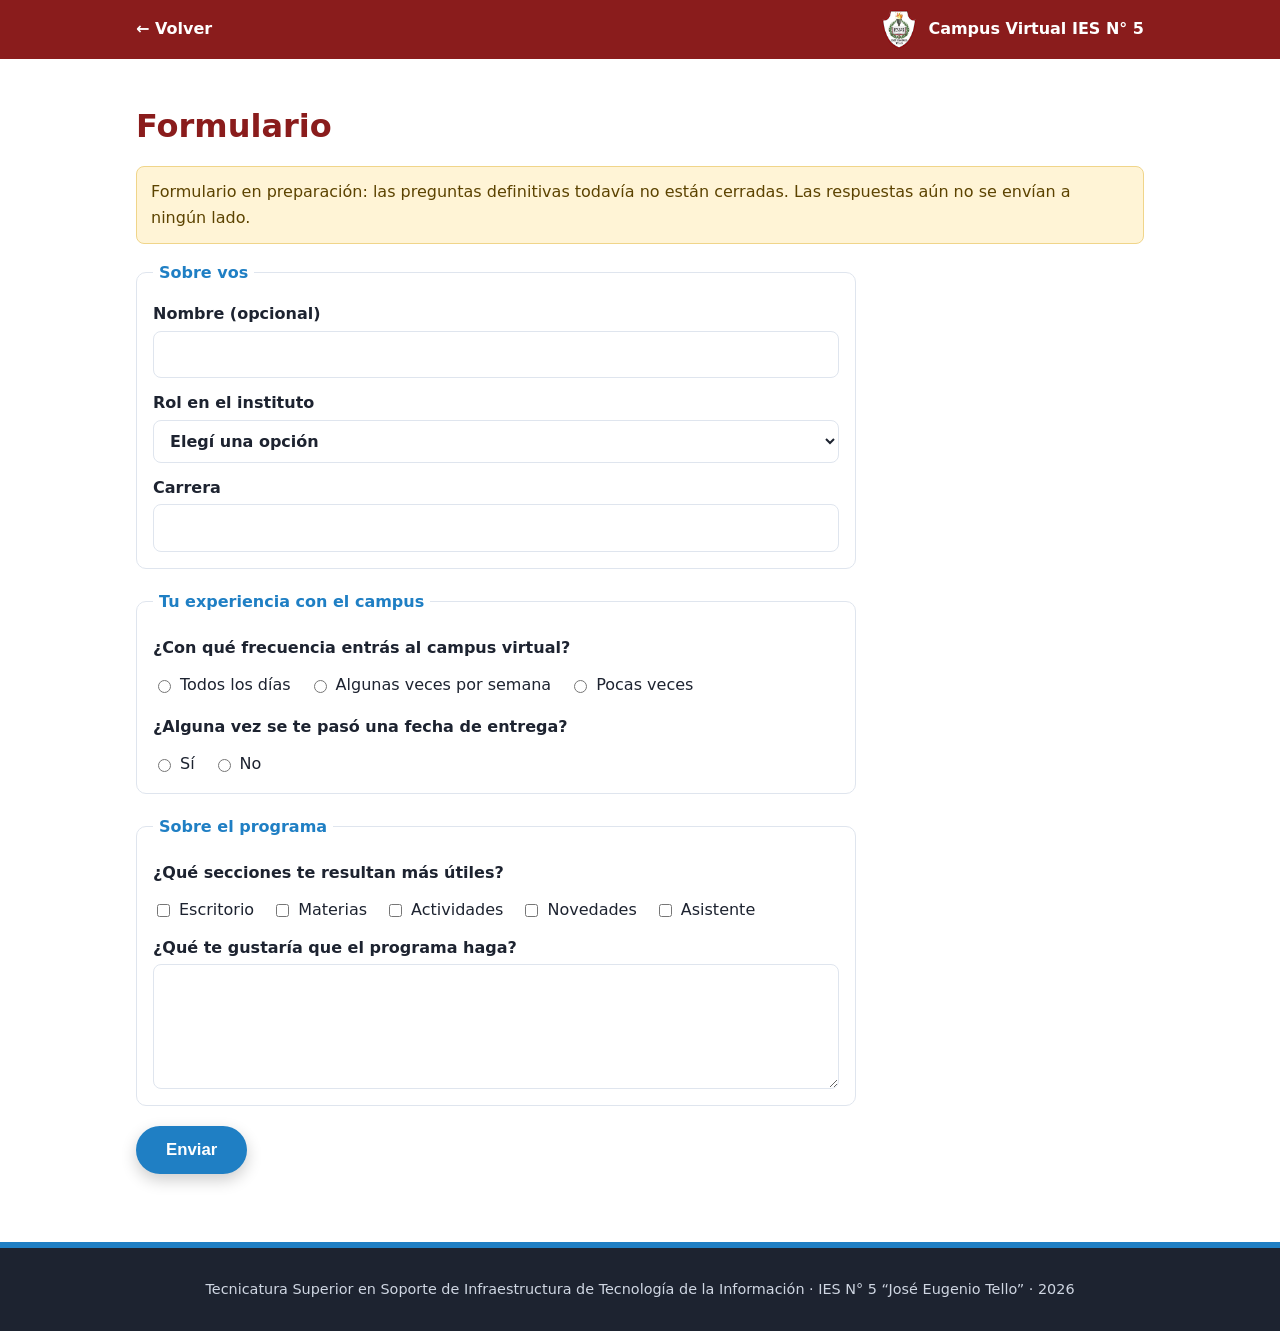
==== formulario.html @ 317dac7a "Página informativa del proyecto Campus Virtual IES N° 5 Co-Authored-By: Claude Opus 5.5 <noreply@ant" ====
<!doctype html>
<html lang="es">
<head>
<meta charset="utf-8">
<meta name="viewport" content="width=device-width, initial-scale=1">
<title>Formulario — Campus Virtual IES N° 5</title>
<link rel="icon" href="escudo_ies5.png">
<link rel="stylesheet" href="estilos.css">
</head>
<body class="pagina-form">

<header class="barra">
  <div class="contenedor barra__inner">
    <a href="index.html" class="barra__volver">← Volver</a>
    <img src="escudo_ies5.png" alt="Escudo IES N° 5" class="barra__escudo">
    <span class="barra__titulo">Campus Virtual IES N° 5</span>
  </div>
</header>

<main class="contenedor seccion">
  <h1 class="form-titulo">Formulario</h1>
  <p class="aviso">Formulario en preparación: las preguntas definitivas todavía no están cerradas. Las respuestas aún no se envían a ningún lado.</p>

  <!--
    Para conectarlo más adelante:
    - Google Forms: reemplazar este <form> por el <iframe> que da Google ("Enviar" → icono < >).
    - Otro servicio (Formspree, etc.): poner su dirección en action="" y method="post".
  -->
  <form id="formulario" class="form" action="" method="post" novalidate>
    <fieldset>
      <legend>Sobre vos</legend>
      <label>Nombre (opcional)
        <input type="text" name="nombre" autocomplete="name">
      </label>
      <label>Rol en el instituto
        <select name="rol" required>
          <option value="">Elegí una opción</option>
          <option>Estudiante</option>
          <option>Docente</option>
          <option>Administración</option>
          <option>Otro</option>
        </select>
      </label>
      <label>Carrera
        <input type="text" name="carrera">
      </label>
    </fieldset>

    <fieldset>
      <legend>Tu experiencia con el campus</legend>
      <p class="pregunta">¿Con qué frecuencia entrás al campus virtual?</p>
      <div class="opciones">
        <label><input type="radio" name="frecuencia" value="diario"> Todos los días</label>
        <label><input type="radio" name="frecuencia" value="semanal"> Algunas veces por semana</label>
        <label><input type="radio" name="frecuencia" value="poco"> Pocas veces</label>
      </div>
      <p class="pregunta">¿Alguna vez se te pasó una fecha de entrega?</p>
      <div class="opciones">
        <label><input type="radio" name="vencimiento" value="si"> Sí</label>
        <label><input type="radio" name="vencimiento" value="no"> No</label>
      </div>
    </fieldset>

    <fieldset>
      <legend>Sobre el programa</legend>
      <p class="pregunta">¿Qué secciones te resultan más útiles?</p>
      <div class="opciones">
        <label><input type="checkbox" name="secciones" value="escritorio"> Escritorio</label>
        <label><input type="checkbox" name="secciones" value="materias"> Materias</label>
        <label><input type="checkbox" name="secciones" value="actividades"> Actividades</label>
        <label><input type="checkbox" name="secciones" value="novedades"> Novedades</label>
        <label><input type="checkbox" name="secciones" value="asistente"> Asistente</label>
      </div>
      <label>¿Qué te gustaría que el programa haga?
        <textarea name="sugerencias" rows="4"></textarea>
      </label>
    </fieldset>

    <button type="submit" class="boton">Enviar</button>
    <p id="estado" class="estado" role="status"></p>
  </form>
</main>

<footer class="pie">
  <div class="contenedor">
    <p>Tecnicatura Superior en Soporte de Infraestructura de Tecnología de la Información · IES N° 5 “José Eugenio Tello” · 2026</p>
  </div>
</footer>

<script>
  // Mientras el formulario no esté conectado a un servicio, solo se avisa al usuario.
  document.getElementById("formulario").addEventListener("submit", function (e) {
    if (this.getAttribute("action")) return;
    e.preventDefault();
    document.getElementById("estado").textContent =
      "¡Gracias! El formulario todavía está en preparación, así que esta respuesta no se guardó.";
  });
</script>
</body>
</html>
---- estilos.css ----
:root {
  --bordo: #8a1c1c;
  --bordo-osc: #6a1414;
  --azul: #1f7fc4;
  --azul-osc: #155f95;
  --texto: #1d2330;
  --suave: #5a6375;
  --fondo: #ffffff;
  --franja: #f3f6fa;
  --tarjeta: #ffffff;
  --borde: #dfe5ee;
}
@media (prefers-color-scheme: dark) {
  :root {
    --texto: #e9edf3;
    --suave: #a9b3c3;
    --fondo: #12161d;
    --franja: #1a2029;
    --tarjeta: #212835;
    --borde: #2f3846;
    --azul: #5aaee8;
  }
}

* { box-sizing: border-box; }
html { scroll-behavior: smooth; }
body {
  margin: 0;
  font-family: "Segoe UI", system-ui, -apple-system, Roboto, Arial, sans-serif;
  color: var(--texto);
  background: var(--fondo);
  line-height: 1.6;
}
.contenedor { max-width: 1040px; margin: 0 auto; padding: 0 16px; }
h1, h2, h3 { line-height: 1.2; }
h2 { font-size: 1.7rem; margin: 0 0 1rem; color: var(--bordo); }
@media (prefers-color-scheme: dark) { h2 { color: #e27a7a; } }
h3 { margin: 0 0 .4rem; font-size: 1.1rem; }

/* Portada */
.hero {
  background: linear-gradient(160deg, var(--bordo-osc), var(--bordo) 55%, #a52a2a);
  color: #fff;
  text-align: center;
  padding: 48px 0 56px;
  border-bottom: 10px solid #1f7fc4;
}
.hero__escudo { width: 110px; height: auto; filter: drop-shadow(0 4px 10px rgba(0,0,0,.35)); }
.hero__inst { margin: 12px 0 0; font-size: .95rem; opacity: .9; letter-spacing: .02em; }
.hero h1 { font-size: clamp(2rem, 6vw, 3.2rem); margin: 10px 0 12px; }
.hero h1 span { font-weight: 400; opacity: .92; }
.hero__lead { max-width: 640px; margin: 0 auto 26px; font-size: 1.15rem; }
.hero__nota { margin: 12px 0 0; font-size: .9rem; opacity: .85; }

.boton {
  display: inline-block;
  background: #1f7fc4;
  color: #fff;
  font-weight: 700;
  font-size: 1.05rem;
  padding: 14px 30px;
  border-radius: 999px;
  border: 0;
  text-decoration: none;
  cursor: pointer;
  box-shadow: 0 6px 16px rgba(0,0,0,.2);
  transition: transform .15s, background .15s;
}
.boton:hover { background: #155f95; transform: translateY(-2px); }
.boton:focus-visible { outline: 3px solid #ffd54a; outline-offset: 3px; }

.seccion { padding: 48px 16px; }
.franja { background: var(--franja); padding: 48px 0; }
.destacado {
  font-weight: 700; font-size: 1.2rem; color: var(--azul);
  border-left: 4px solid var(--azul); padding-left: 14px;
}

.grilla { display: grid; gap: 16px; }
.grilla--3 { grid-template-columns: repeat(auto-fit, minmax(220px, 1fr)); }
.tarjeta {
  background: var(--tarjeta);
  border: 1px solid var(--borde);
  border-top: 4px solid var(--bordo);
  border-radius: 10px;
  padding: 18px;
}
.tarjeta p { margin: 0; color: var(--suave); }

.pasos { counter-reset: paso; list-style: none; padding: 0; margin: 0; display: grid; gap: 14px; }
.pasos li { counter-increment: paso; position: relative; padding: 14px 16px 14px 64px; background: var(--franja); border-radius: 10px; }
.pasos li::before {
  content: counter(paso);
  position: absolute; left: 14px; top: 50%; transform: translateY(-50%);
  width: 36px; height: 36px; border-radius: 50%;
  background: var(--bordo); color: #fff; font-weight: 700;
  display: grid; place-items: center;
}

.lista-check { list-style: none; padding: 0; margin: 0; display: grid; gap: 10px; }
.lista-check li { padding-left: 30px; position: relative; }
.lista-check li::before { content: "✔"; position: absolute; left: 0; color: var(--azul); font-weight: 700; }

.cierre { text-align: center; }

.pie { background: #1d2330; color: #cfd6e2; text-align: center; padding: 26px 0; font-size: .9rem; border-top: 6px solid #1f7fc4; }
.pie p { margin: 4px 0; }

/* Formulario */
.barra { background: var(--bordo); color: #fff; }
.barra__inner { display: flex; align-items: center; gap: 12px; padding: 10px 16px; }
.barra__escudo { width: 34px; height: auto; }
.barra__titulo { font-weight: 700; }
.barra__volver { color: #fff; text-decoration: none; margin-right: auto; font-weight: 600; }
.form-titulo { color: var(--bordo); margin-top: 0; }
.aviso {
  background: #fff4d6; color: #5c4300; border: 1px solid #f0d58a;
  padding: 12px 14px; border-radius: 8px;
}
.form { display: grid; gap: 20px; max-width: 720px; }
fieldset { border: 1px solid var(--borde); border-radius: 10px; padding: 16px; margin: 0; display: grid; gap: 12px; background: var(--tarjeta); }
legend { font-weight: 700; padding: 0 6px; color: var(--azul); }
label { display: grid; gap: 4px; font-weight: 600; }
.opciones { display: flex; flex-wrap: wrap; gap: 8px 18px; }
.opciones label { display: flex; align-items: center; gap: 6px; font-weight: 400; }
.pregunta { margin: 4px 0 0; font-weight: 600; }
input[type="text"], select, textarea {
  font: inherit; padding: 10px 12px; border: 1px solid var(--borde); border-radius: 8px;
  background: var(--fondo); color: var(--texto); width: 100%;
}
.form .boton { justify-self: start; }
.estado { font-weight: 600; color: var(--azul); margin: 0; }
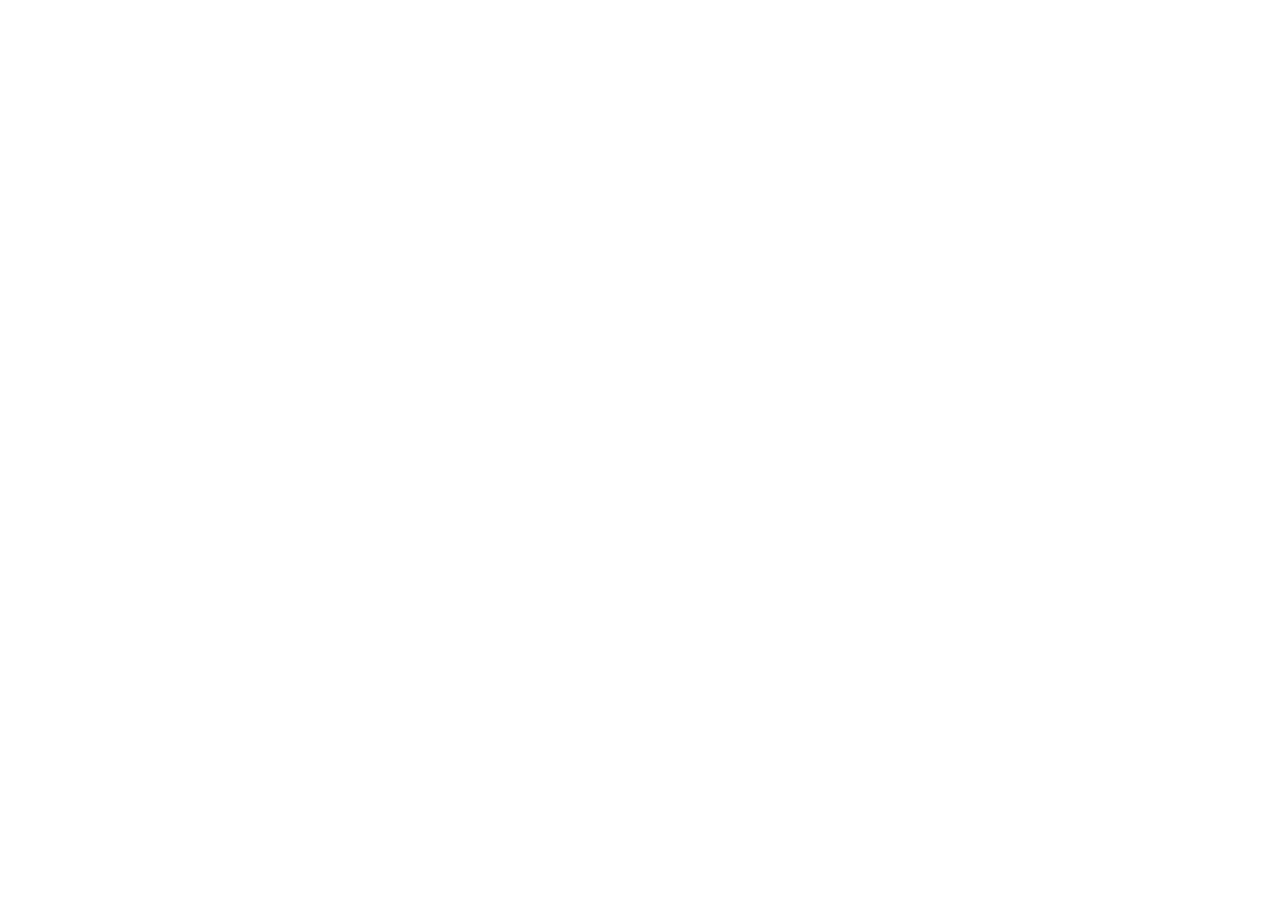
==== commit 139fa47b: "Contenido del trifolio, guía didáctica y formulario de Google Forms - Agrega a la página el contenid" ====
--- a/formulario.html
+++ b/formulario.html
@@ -3,98 +3,35 @@
 <head>
 <meta charset="utf-8">
 <meta name="viewport" content="width=device-width, initial-scale=1">
-<title>Formulario — Campus Virtual IES N° 5</title>
+<title>Formulario — Campus Virtual IES N°&nbsp;5</title>
+<!--
+  Los botones "Completar el formulario" llevan a esta página, que abre el formulario de Google Forms.
+  El formulario se abre directo (no dentro de la página) porque guarda el correo de forma automática,
+  y para eso Google pide iniciar sesión, cosa que no funciona dentro de un recuadro.
+  Para cambiar de formulario, reemplazar el link en los tres lugares de este archivo.
+-->
+<meta http-equiv="refresh" content="0; url=https://docs.google.com/forms/d/e/1FAIpQLSff4-iwIFaaiEsIMyOROQ0C3b_1ErRvsZPxDGBJff3dT7zqkQ/viewform">
+<script>
+  // replace: así el botón "atrás" del celular vuelve a la página del proyecto y no a esta.
+  location.replace("https://docs.google.com/forms/d/e/1FAIpQLSff4-iwIFaaiEsIMyOROQ0C3b_1ErRvsZPxDGBJff3dT7zqkQ/viewform");
+</script>
 <link rel="icon" href="escudo_ies5.png">
 <link rel="stylesheet" href="estilos.css">
 </head>
-<body class="pagina-form">
+<body>
 
 <header class="barra">
   <div class="contenedor barra__inner">
     <a href="index.html" class="barra__volver">← Volver</a>
-    <img src="escudo_ies5.png" alt="Escudo IES N° 5" class="barra__escudo">
-    <span class="barra__titulo">Campus Virtual IES N° 5</span>
+    <img src="escudo_ies5.png" alt="Escudo IES N°&nbsp;5" class="barra__escudo">
+    <span class="barra__titulo">Campus Virtual IES N°&nbsp;5</span>
   </div>
 </header>
 
 <main class="contenedor seccion">
-  <h1 class="form-titulo">Formulario</h1>
-  <p class="aviso">Formulario en preparación: las preguntas definitivas todavía no están cerradas. Las respuestas aún no se envían a ningún lado.</p>
-
-  <!--
-    Para conectarlo más adelante:
-    - Google Forms: reemplazar este <form> por el <iframe> que da Google ("Enviar" → icono < >).
-    - Otro servicio (Formspree, etc.): poner su dirección en action="" y method="post".
-  -->
-  <form id="formulario" class="form" action="" method="post" novalidate>
-    <fieldset>
-      <legend>Sobre vos</legend>
-      <label>Nombre (opcional)
-        <input type="text" name="nombre" autocomplete="name">
-      </label>
-      <label>Rol en el instituto
-        <select name="rol" required>
-          <option value="">Elegí una opción</option>
-          <option>Estudiante</option>
-          <option>Docente</option>
-          <option>Administración</option>
-          <option>Otro</option>
-        </select>
-      </label>
-      <label>Carrera
-        <input type="text" name="carrera">
-      </label>
-    </fieldset>
-
-    <fieldset>
-      <legend>Tu experiencia con el campus</legend>
-      <p class="pregunta">¿Con qué frecuencia entrás al campus virtual?</p>
-      <div class="opciones">
-        <label><input type="radio" name="frecuencia" value="diario"> Todos los días</label>
-        <label><input type="radio" name="frecuencia" value="semanal"> Algunas veces por semana</label>
-        <label><input type="radio" name="frecuencia" value="poco"> Pocas veces</label>
-      </div>
-      <p class="pregunta">¿Alguna vez se te pasó una fecha de entrega?</p>
-      <div class="opciones">
-        <label><input type="radio" name="vencimiento" value="si"> Sí</label>
-        <label><input type="radio" name="vencimiento" value="no"> No</label>
-      </div>
-    </fieldset>
-
-    <fieldset>
-      <legend>Sobre el programa</legend>
-      <p class="pregunta">¿Qué secciones te resultan más útiles?</p>
-      <div class="opciones">
-        <label><input type="checkbox" name="secciones" value="escritorio"> Escritorio</label>
-        <label><input type="checkbox" name="secciones" value="materias"> Materias</label>
-        <label><input type="checkbox" name="secciones" value="actividades"> Actividades</label>
-        <label><input type="checkbox" name="secciones" value="novedades"> Novedades</label>
-        <label><input type="checkbox" name="secciones" value="asistente"> Asistente</label>
-      </div>
-      <label>¿Qué te gustaría que el programa haga?
-        <textarea name="sugerencias" rows="4"></textarea>
-      </label>
-    </fieldset>
-
-    <button type="submit" class="boton">Enviar</button>
-    <p id="estado" class="estado" role="status"></p>
-  </form>
+  <h1 class="form-titulo">Abriendo el formulario…</h1>
+  <p>Si no se abre solo, <a href="https://docs.google.com/forms/d/e/1FAIpQLSff4-iwIFaaiEsIMyOROQ0C3b_1ErRvsZPxDGBJff3dT7zqkQ/viewform">tocá acá para ir al formulario</a>.</p>
 </main>
 
-<footer class="pie">
-  <div class="contenedor">
-    <p>Tecnicatura Superior en Soporte de Infraestructura de Tecnología de la Información · IES N° 5 “José Eugenio Tello” · 2026</p>
-  </div>
-</footer>
-
-<script>
-  // Mientras el formulario no esté conectado a un servicio, solo se avisa al usuario.
-  document.getElementById("formulario").addEventListener("submit", function (e) {
-    if (this.getAttribute("action")) return;
-    e.preventDefault();
-    document.getElementById("estado").textContent =
-      "¡Gracias! El formulario todavía está en preparación, así que esta respuesta no se guardó.";
-  });
-</script>
 </body>
 </html>
--- a/estilos.css
+++ b/estilos.css
@@ -77,7 +77,7 @@
 }
 
 .grilla { display: grid; gap: 16px; }
-.grilla--3 { grid-template-columns: repeat(auto-fit, minmax(220px, 1fr)); }
+.grilla--3 { grid-template-columns: repeat(auto-fit, minmax(max(220px, calc((100% - 32px) / 3)), 1fr)); }
 .tarjeta {
   background: var(--tarjeta);
   border: 1px solid var(--borde);
@@ -102,6 +102,61 @@
 .lista-check li::before { content: "✔"; position: absolute; left: 0; color: var(--azul); font-weight: 700; }
 
 .cierre { text-align: center; }
+.cierre__nota { margin: 14px 0 0; font-size: .9rem; color: var(--suave); }
+
+img { max-width: 100%; height: auto; }
+
+.etiqueta {
+  margin: 0 0 4px; font-size: .8rem; font-weight: 700;
+  letter-spacing: .12em; text-transform: uppercase; color: var(--azul-osc);
+}
+@media (prefers-color-scheme: dark) { .etiqueta { color: var(--azul); } }
+.subtitulo { font-size: 1.3rem; margin: 2.2rem 0 1rem; }
+
+.dos-col { display: grid; gap: 28px; align-items: center; }
+.dos-col--arriba { align-items: start; }
+@media (min-width: 760px) { .dos-col { grid-template-columns: 1fr 1fr; gap: 40px; } }
+
+.ilustracion { margin: 0; background: #fff; border: 1px solid var(--borde); border-radius: 14px; overflow: hidden; }
+.ilustracion img { display: block; width: 100%; }
+.ilustracion--ancha { max-width: 640px; margin: 28px auto 0; }
+
+.cita {
+  margin: 24px 0 0; padding: 16px 20px;
+  background: var(--tarjeta); border-left: 4px solid var(--bordo); border-radius: 0 10px 10px 0;
+  font-size: 1.15rem; font-style: italic;
+}
+.cita p { margin: 0; }
+
+.cifras { display: grid; grid-template-columns: repeat(3, 1fr); gap: 10px; }
+.cifra { background: var(--franja); border-radius: 12px; padding: 16px 8px; text-align: center; }
+.cifra strong { display: block; font-size: clamp(1.6rem, 7vw, 2.4rem); line-height: 1.1; color: var(--bordo); }
+.cifra span { display: block; margin-top: 6px; font-size: .85rem; line-height: 1.3; color: var(--suave); }
+@media (prefers-color-scheme: dark) { .cifra strong { color: #e27a7a; } }
+
+.insignia {
+  display: inline-block; vertical-align: middle; margin-left: 4px; padding: 2px 9px;
+  background: #1f7fc4; color: #fff; border-radius: 999px;
+  font-size: .7rem; font-weight: 700; letter-spacing: .06em; text-transform: uppercase;
+}
+
+.lista-punto { list-style: none; padding: 0; margin: 0; display: grid; gap: 10px; }
+.lista-punto li { padding-left: 24px; position: relative; }
+.lista-punto li::before {
+  content: ""; position: absolute; left: 3px; top: .55em;
+  width: 10px; height: 10px; border-radius: 50%; background: var(--azul);
+}
+
+.requisitos {
+  background: var(--franja); border-left: 6px solid var(--azul);
+  border-radius: 10px; padding: 20px;
+}
+.requisitos p { margin: 0; font-weight: 600; }
+
+.guia { text-align: center; }
+.guia p { max-width: 560px; margin: 0 auto 22px; }
+.boton--sec { background: transparent; color: var(--azul); border: 2px solid var(--azul); box-shadow: none; }
+.boton--sec:hover { background: var(--azul); color: var(--fondo); }
 
 .pie { background: #1d2330; color: #cfd6e2; text-align: center; padding: 26px 0; font-size: .9rem; border-top: 6px solid #1f7fc4; }
 .pie p { margin: 4px 0; }
@@ -113,20 +168,4 @@
 .barra__titulo { font-weight: 700; }
 .barra__volver { color: #fff; text-decoration: none; margin-right: auto; font-weight: 600; }
 .form-titulo { color: var(--bordo); margin-top: 0; }
-.aviso {
-  background: #fff4d6; color: #5c4300; border: 1px solid #f0d58a;
-  padding: 12px 14px; border-radius: 8px;
-}
-.form { display: grid; gap: 20px; max-width: 720px; }
-fieldset { border: 1px solid var(--borde); border-radius: 10px; padding: 16px; margin: 0; display: grid; gap: 12px; background: var(--tarjeta); }
-legend { font-weight: 700; padding: 0 6px; color: var(--azul); }
-label { display: grid; gap: 4px; font-weight: 600; }
-.opciones { display: flex; flex-wrap: wrap; gap: 8px 18px; }
-.opciones label { display: flex; align-items: center; gap: 6px; font-weight: 400; }
-.pregunta { margin: 4px 0 0; font-weight: 600; }
-input[type="text"], select, textarea {
-  font: inherit; padding: 10px 12px; border: 1px solid var(--borde); border-radius: 8px;
-  background: var(--fondo); color: var(--texto); width: 100%;
-}
-.form .boton { justify-self: start; }
-.estado { font-weight: 600; color: var(--azul); margin: 0; }
+.seccion a:not(.boton) { color: var(--azul); font-weight: 600; }
